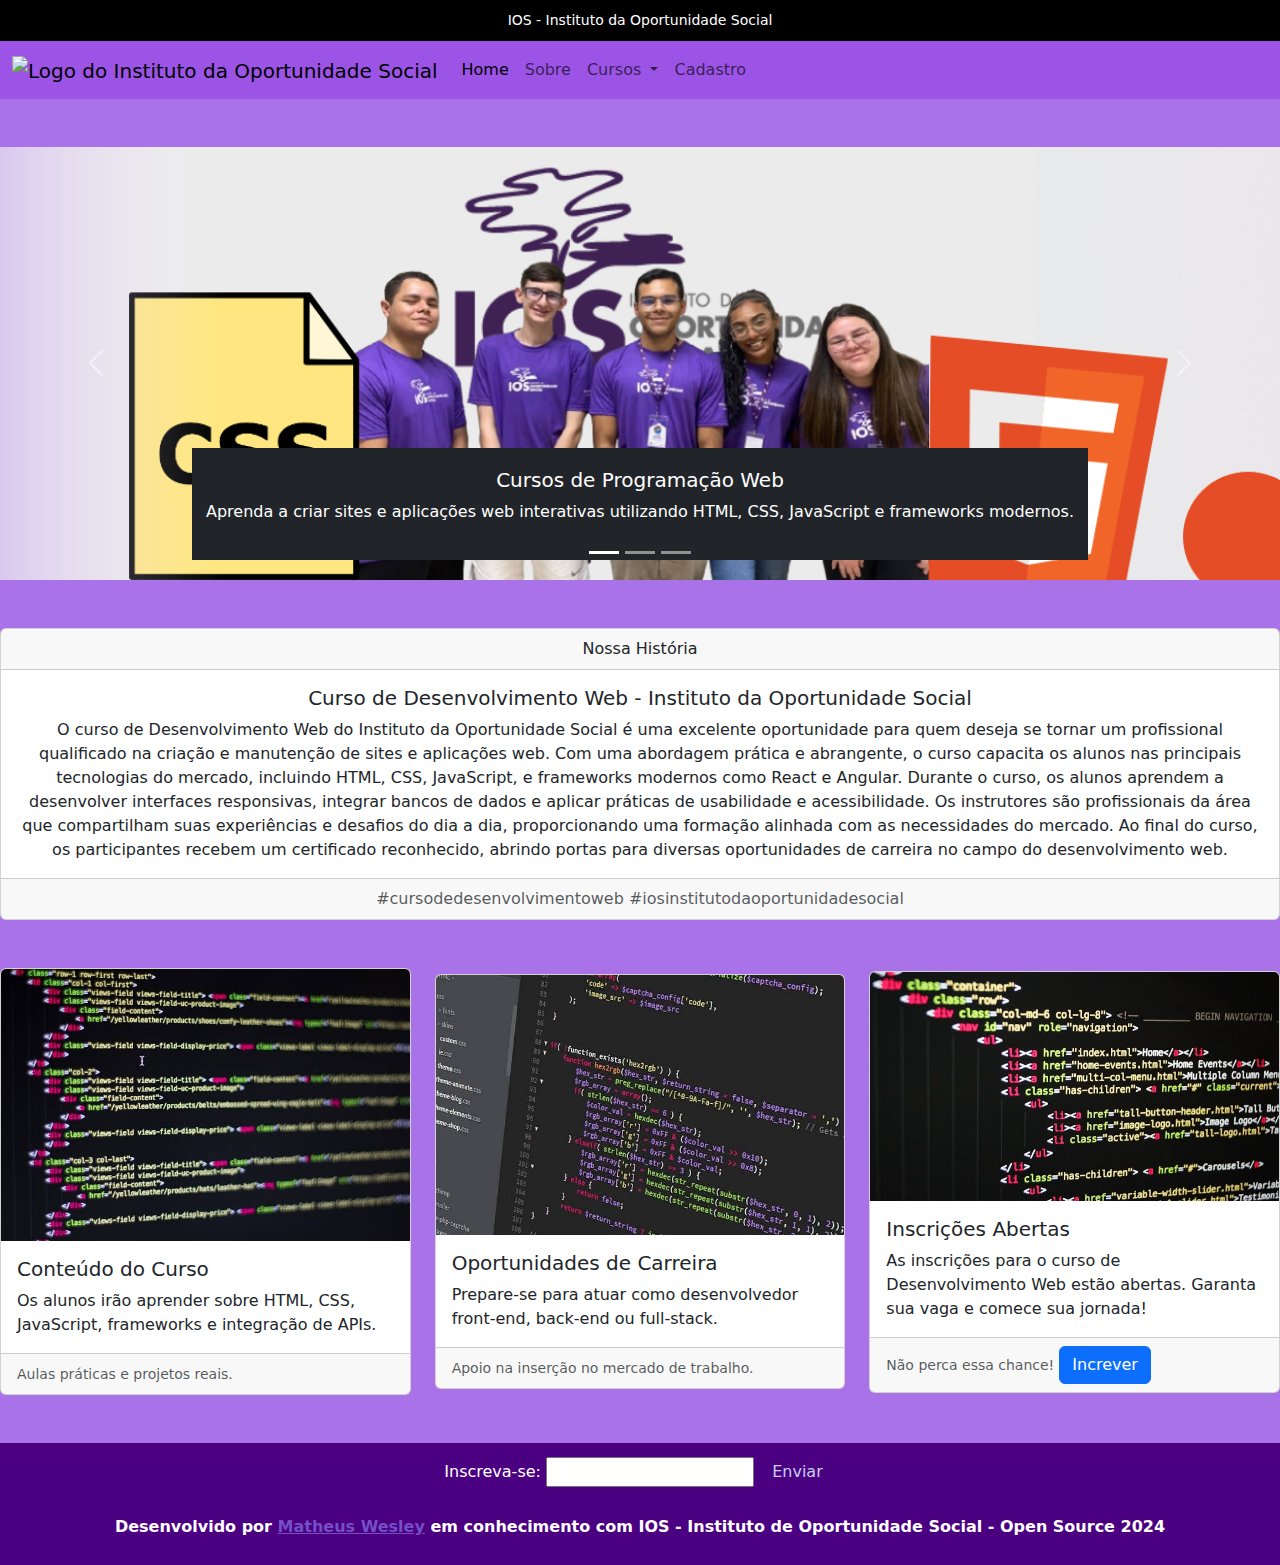
==== curso/Desenvolvimento-web.html @ 36fb9977 "Add files via upload" ====
<!DOCTYPE html>
<html lang="pt-br">
<head>
    <meta charset="UTF-8">
    <meta name="viewport" content="width=device-width, initial-scale=1.0">
    <link href="https://cdn.jsdelivr.net/npm/bootstrap@5.3.3/dist/css/bootstrap.min.css" 
    rel="stylesheet" integrity="sha384-QWTKZyjpPEjISv5WaRU9OFeRpok6YctnYmDr5pNlyT2bRjXh0JMhjY6hW+ALEwIH" 
    crossorigin="anonymous">
    <link rel="stylesheet" href="../css/style.css">
    <link rel="icon" href="../assets/icons/logo_principal.png" type="image/x-icon">
    <title>IOS</title>
</head>
<body>
    
    <div class="top-info">
        IOS - Instituto da Oportunidade Social
    </div>

    <header>
      <nav class="navbar navbar-expand-lg navbar-light fundo">
        <!-- conteúdo da navbar -->
        <div class="container-fluid">
          <a class="navbar-brand" href="../index.html">
            <img src="./assests/icons/logo-istituto-oportunidade-social.svg" alt="Logo do Instituto da Oportunidade Social" style="width: 150px; height: auto;">
        </a>
              <button class="navbar-toggler" type="button" data-bs-toggle="collapse" data-bs-target="#navbarNavDropdown" aria-controls="navbarNavDropdown" aria-expanded="false" aria-label="Toggle navigation">
                <span class="navbar-toggler-icon"></span>
              </button>
              <div class="collapse navbar-collapse" id="navbarNavDropdown">
                <ul class="navbar-nav">
                  <li class="nav-item">
                    <a class="nav-link active" aria-current="page" href="../index.html">Home</a>
                  </li>
                  <li class="nav-item">
                    <a class="nav-link" href="../sobre.html">Sobre</a>
                  </li>
                  <li class="nav-item dropdown">
                    <a class="nav-link dropdown-toggle" href="#" id="navbarDropdownMenuLink" role="button" data-bs-toggle="dropdown" aria-expanded="false">
                      Cursos
                    </a>
                    <ul class="dropdown-menu" aria-labelledby="navbarDropdownMenuLink">
                      <li><a class="dropdown-item" href="../curso/Suporte-de-ti.html">Suporte</a></li>
                      <li><a class="dropdown-item" href="../curso/Banco-de-dados.html">Banco de Dados</a></li>
                      <li><a class="dropdown-item" href="../curso/Desenvolvimento-web.html">Desenvolvimento Web</a></li>
                    </ul>
                  </li>
                  <li class="nav-item">
                    <a class="nav-link" href="../cadastro.html">Cadastro</a>
                  </li>
                </ul>
              </div>
            </div>
          </nav>
    </header><br><br>

    <main>
        <div id="carouselExampleCaptions" class="carousel slide" data-bs-ride="carousel">
            <div class="carousel-indicators">
              <button type="button" data-bs-target="#carouselExampleCaptions" data-bs-slide-to="0" class="active" aria-current="true" aria-label="Slide 1"></button>
              <button type="button" data-bs-target="#carouselExampleCaptions" data-bs-slide-to="1" aria-label="Slide 2"></button>
              <button type="button" data-bs-target="#carouselExampleCaptions" data-bs-slide-to="2" aria-label="Slide 3"></button>
            </div>
            <div class="carousel-inner">
              <div class="carousel-item active">
                <img src="../assests/img/fot-equipe.png" class="d-block w-100" alt="Equipe">
                <div class="carousel-caption d-none bg-dark d-md-block">
                  <h5>Cursos de Programação Web</h5>
                  <p>Aprenda a criar sites e aplicações web interativas utilizando HTML, CSS, JavaScript e frameworks modernos.</p>
                </div>
              </div>
              <div class="carousel-item">
                <img src="../assests/img/foto-estudo.png" class="d-block w-100" alt="Estudo">
                <div class="carousel-caption d-none bg-dark d-md-block">
                  <h5>Suporte de TI</h5>
                  <p>Desenvolva habilidades essenciais para fornecer suporte técnico e resolver problemas de tecnologia com eficácia.</p>
                </div>
              </div>
              <div class="carousel-item">
                <img src="../assests/img/foto-fundo-ios.png" class="d-block w-100" alt="Banco de Dados">
                <div class="carousel-caption d-none bg-dark d-md-block">
                  <h5>Bancos de Dados</h5>
                  <p>Domine a administração e manipulação de dados com SQL e outras tecnologias de banco de dados.</p>
                </div>
              </div>
            </div>
            <button class="carousel-control-prev" type="button" data-bs-target="#carouselExampleCaptions" data-bs-slide="prev">
              <span class="carousel-control-prev-icon" aria-hidden="true"></span>
              <span class="visually-hidden">Previous</span>
            </button>
            <button class="carousel-control-next" type="button" data-bs-target="#carouselExampleCaptions" data-bs-slide="next">
              <span class="carousel-control-next-icon" aria-hidden="true"></span>
              <span class="visually-hidden">Next</span>
            </button>
          </div><br><br>


          <div class="card text-center">
            <div class="card-header">
                Nossa História
            </div>
            <div class="card-body">
                <h5 class="card-title">Curso de Desenvolvimento Web - Instituto da Oportunidade Social</h5>
                <p class="card-text">
                    O curso de Desenvolvimento Web do Instituto da Oportunidade Social é uma excelente oportunidade para quem deseja se tornar um profissional qualificado na criação e manutenção de sites e aplicações web. Com uma abordagem prática e abrangente, o curso capacita os alunos nas principais tecnologias do mercado, incluindo HTML, CSS, JavaScript, e frameworks modernos como React e Angular.
                    Durante o curso, os alunos aprendem a desenvolver interfaces responsivas, integrar bancos de dados e aplicar práticas de usabilidade e acessibilidade. Os instrutores são profissionais da área que compartilham suas experiências e desafios do dia a dia, proporcionando uma formação alinhada com as necessidades do mercado.
                    Ao final do curso, os participantes recebem um certificado reconhecido, abrindo portas para diversas oportunidades de carreira no campo do desenvolvimento web.
                </p>
            </div>
            <div class="card-footer text-body-secondary">
                #cursodedesenvolvimentoweb #iosinstitutodaoportunidadesocial
            </div>
        </div><br><br>

        <!-- imagem grande -->
        <!-- <div class="card text-bg-dark">
          <img src="..." class="card-img" alt="...">
          <div class="card-img-overlay">
            <h5 class="card-title">Card title</h5>
            <p class="card-text">This is a wider card with supporting text below as a natural lead-in to additional content. This content is a little bit longer.</p>
            <p class="card-text"><small>Last updated 3 mins ago</small></p>
          </div>
        </div><br><br> -->
        <!-- img final -->
        
        <aside>
            <div class="row row-cols-1 row-cols-md-3 g-4" style="display: flex; align-items: center;">
                <div class="col">
                    <div class="card h-100">
                        <img src="../assests/cursos-profissoes/prog-1.jpeg" class="card-img-top" alt="Desenvolvimento Web">
                        <div class="card-body">
                            <h5 class="card-title">Conteúdo do Curso</h5>
                            <p class="card-text">Os alunos irão aprender sobre HTML, CSS, JavaScript, frameworks e integração de APIs.</p>
                        </div>
                        <div class="card-footer">
                            <small class="text-body-secondary">Aulas práticas e projetos reais.</small>
                        </div>
                    </div>
                </div>
                <div class="col">
                    <div class="card h-100">
                      <img src="../assests/cursos-profissoes/prog-2.jpeg" class="card-img-top" alt="Oportunidades">
                        <div class="card-body">
                            <h5 class="card-title">Oportunidades de Carreira</h5>
                            <p class="card-text">Prepare-se para atuar como desenvolvedor front-end, back-end ou full-stack.</p>
                        </div>
                        <div class="card-footer">
                            <small class="text-body-secondary">Apoio na inserção no mercado de trabalho.</small>
                        </div>
                    </div>
                </div>
                <div class="col">
                    <div class="card h-100">
                      <img src="../assests/cursos-profissoes/prog-3.jpeg" class="card-img-top" alt="Inscrições Abertas">
                        <div class="card-body">
                            <h5 class="card-title">Inscrições Abertas</h5>
                            <p class="card-text">As inscrições para o curso de Desenvolvimento Web estão abertas. Garanta sua vaga e comece sua jornada!</p>
                        </div>
                        <div class="card-footer">
                            <small class="text-body-secondary">Não perca essa chance!</small>
                            <a href="../cadastro.html"><input class="btn btn-primary" type="button" value="Increver"></a>
                        </div>
                    </div>
                </div>
            </div>
        </aside>
        <br><br>
        
        
    
        
    

  <footer>
      <div>
          <form>
              <label for="email">Inscreva-se:</label>
              <input type="email" id="email" name="email" required>
              <button type="submit" class="btn btn-custom" style="color: rgb(196, 208, 241); border-radius: 10px;">Enviar</button>
          </form>
      </div><br>
      <p class="footer-text">Desenvolvido por <a href="https://www.linkedin.com/in/matheus-wesley-2b9014219/" target="_blank" style="color: rgba(124, 94, 212, 0.842);">
          Matheus Wesley</a> em conhecimento com IOS - Instituto de Oportunidade Social - Open Source 2024</p>
  </footer>

  <a href="#" class="scroll-to-top" title="Ir para o topo">↑</a>
  
    <!-- codigo javascript bootstrap -->
    <script src="https://cdn.jsdelivr.net/npm/bootstrap@5.3.3/dist/js/bootstrap.bundle.min.js" integrity="sha384-YvpcrYf0tY3lHB60NNkmXc5s9fDVZLESaAA55NDzOxhy9GkcIdslK1eN7N6jIeHz" crossorigin="anonymous"></script>
    <script src="./script/script.js"></script>
  </body>
</html>
---- css/style.css ----
body {
    background-color: rgba(136, 58, 224, 0.719);
    padding: 10;
    margin: 20;
}

.fundo {
    background-color: rgba(137, 43, 226, 0.432);
}

.aling {
    display: flex;
    align-items: center;
}

.top-info {
    background-color: #000;
    color: #fff;
    text-align: center;
    padding: 10px;
    font-size: 14px;
}


.footer-text {
    color: white; /* branco */
    font-weight: bold;
}

footer {
    background-color: #4B0082;
    color: white;
    padding: 10px 0;
    text-align: center;
}

.scroll-to-top {
    position: fixed;
    bottom: 80px;
    left: 20px;
    background-color: #770af5d8; /* azul */
    color: white;
    border-radius: 50%;
    padding: 15px;
    font-size: 24px;
    display: none; /* Inicialmente escondido */
    z-index: 1000;
}
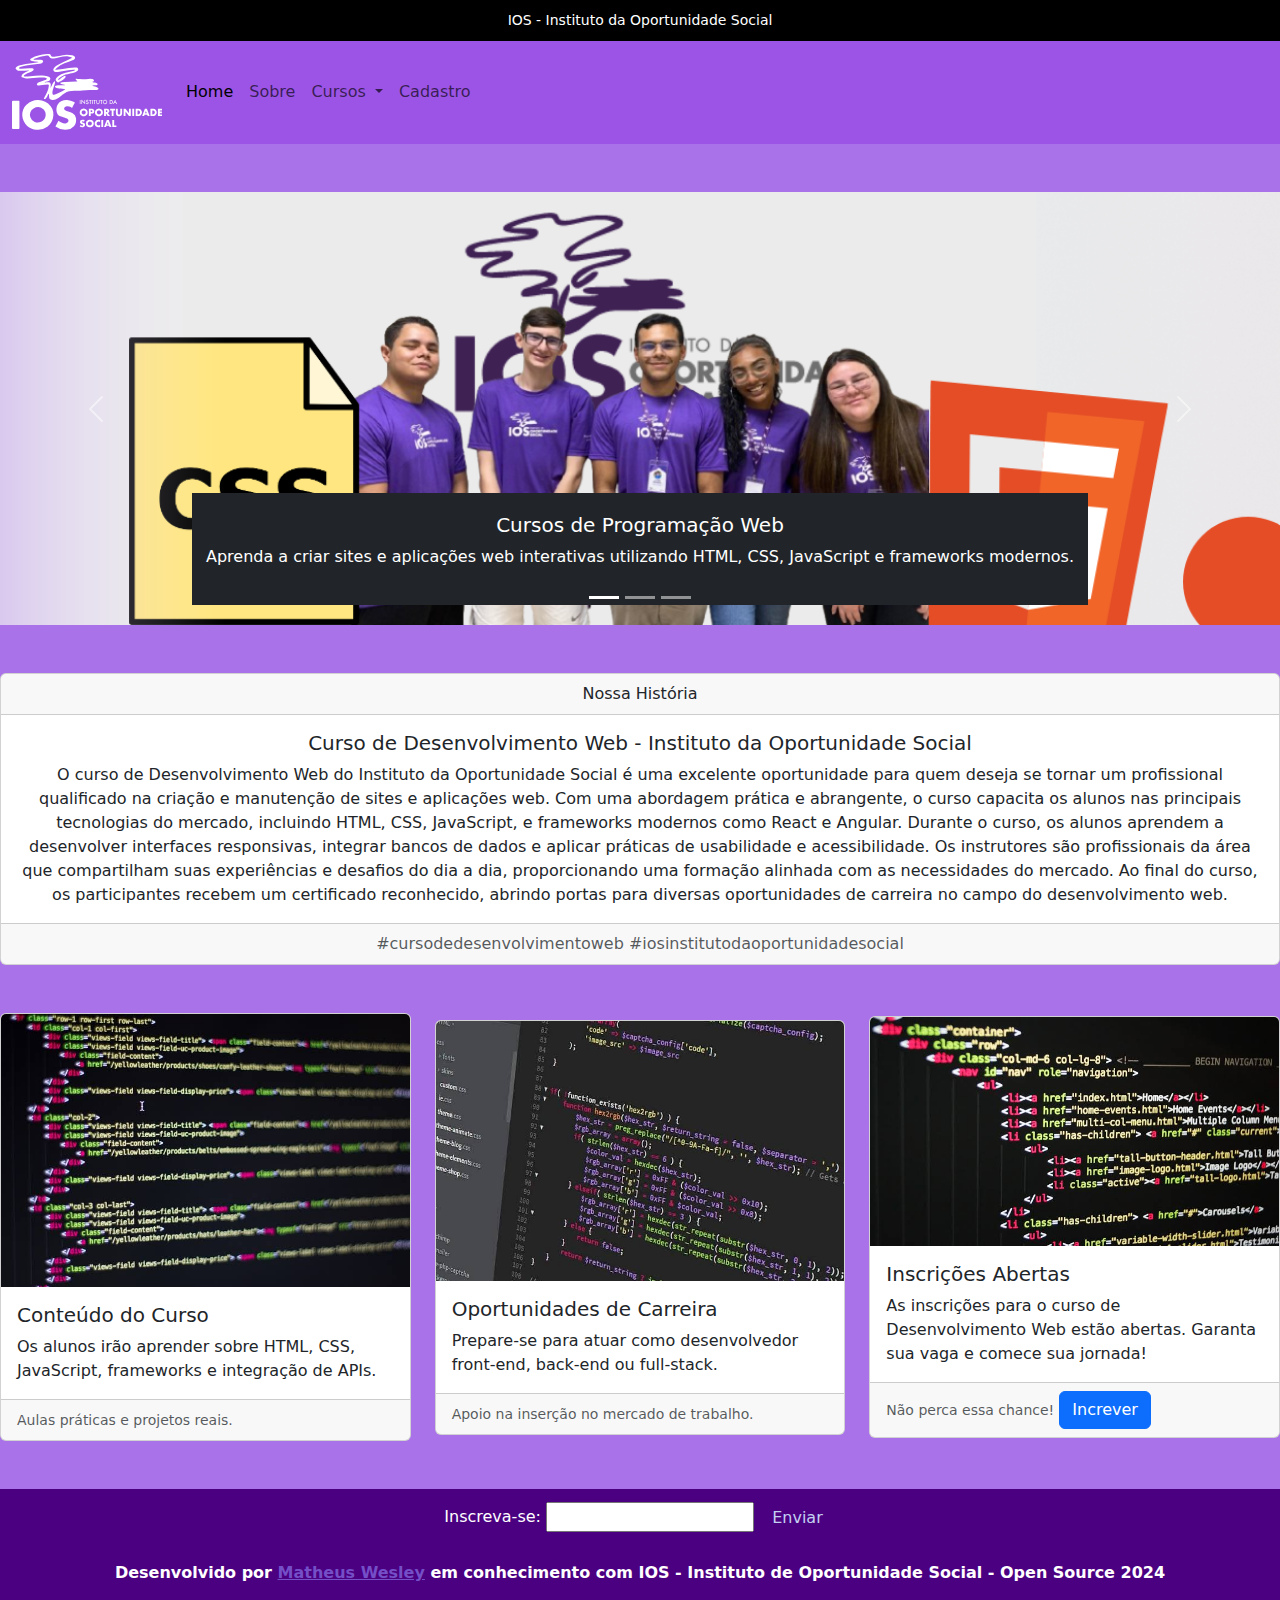
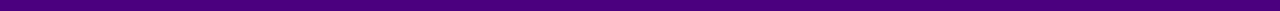
==== commit 089614ff: "Atualizar o Desenvolvimento-web.html" ====
--- a/curso/Desenvolvimento-web.html
+++ b/curso/Desenvolvimento-web.html
@@ -21,7 +21,7 @@
         <!-- conteúdo da navbar -->
         <div class="container-fluid">
           <a class="navbar-brand" href="../index.html">
-            <img src="./assests/icons/logo-istituto-oportunidade-social.svg" alt="Logo do Instituto da Oportunidade Social" style="width: 150px; height: auto;">
+            <img src="../assests/icons/logo-istituto-oportunidade-social.svg" alt="Logo do Instituto da Oportunidade Social" style="width: 150px; height: auto;">
         </a>
               <button class="navbar-toggler" type="button" data-bs-toggle="collapse" data-bs-target="#navbarNavDropdown" aria-controls="navbarNavDropdown" aria-expanded="false" aria-label="Toggle navigation">
                 <span class="navbar-toggler-icon"></span>
